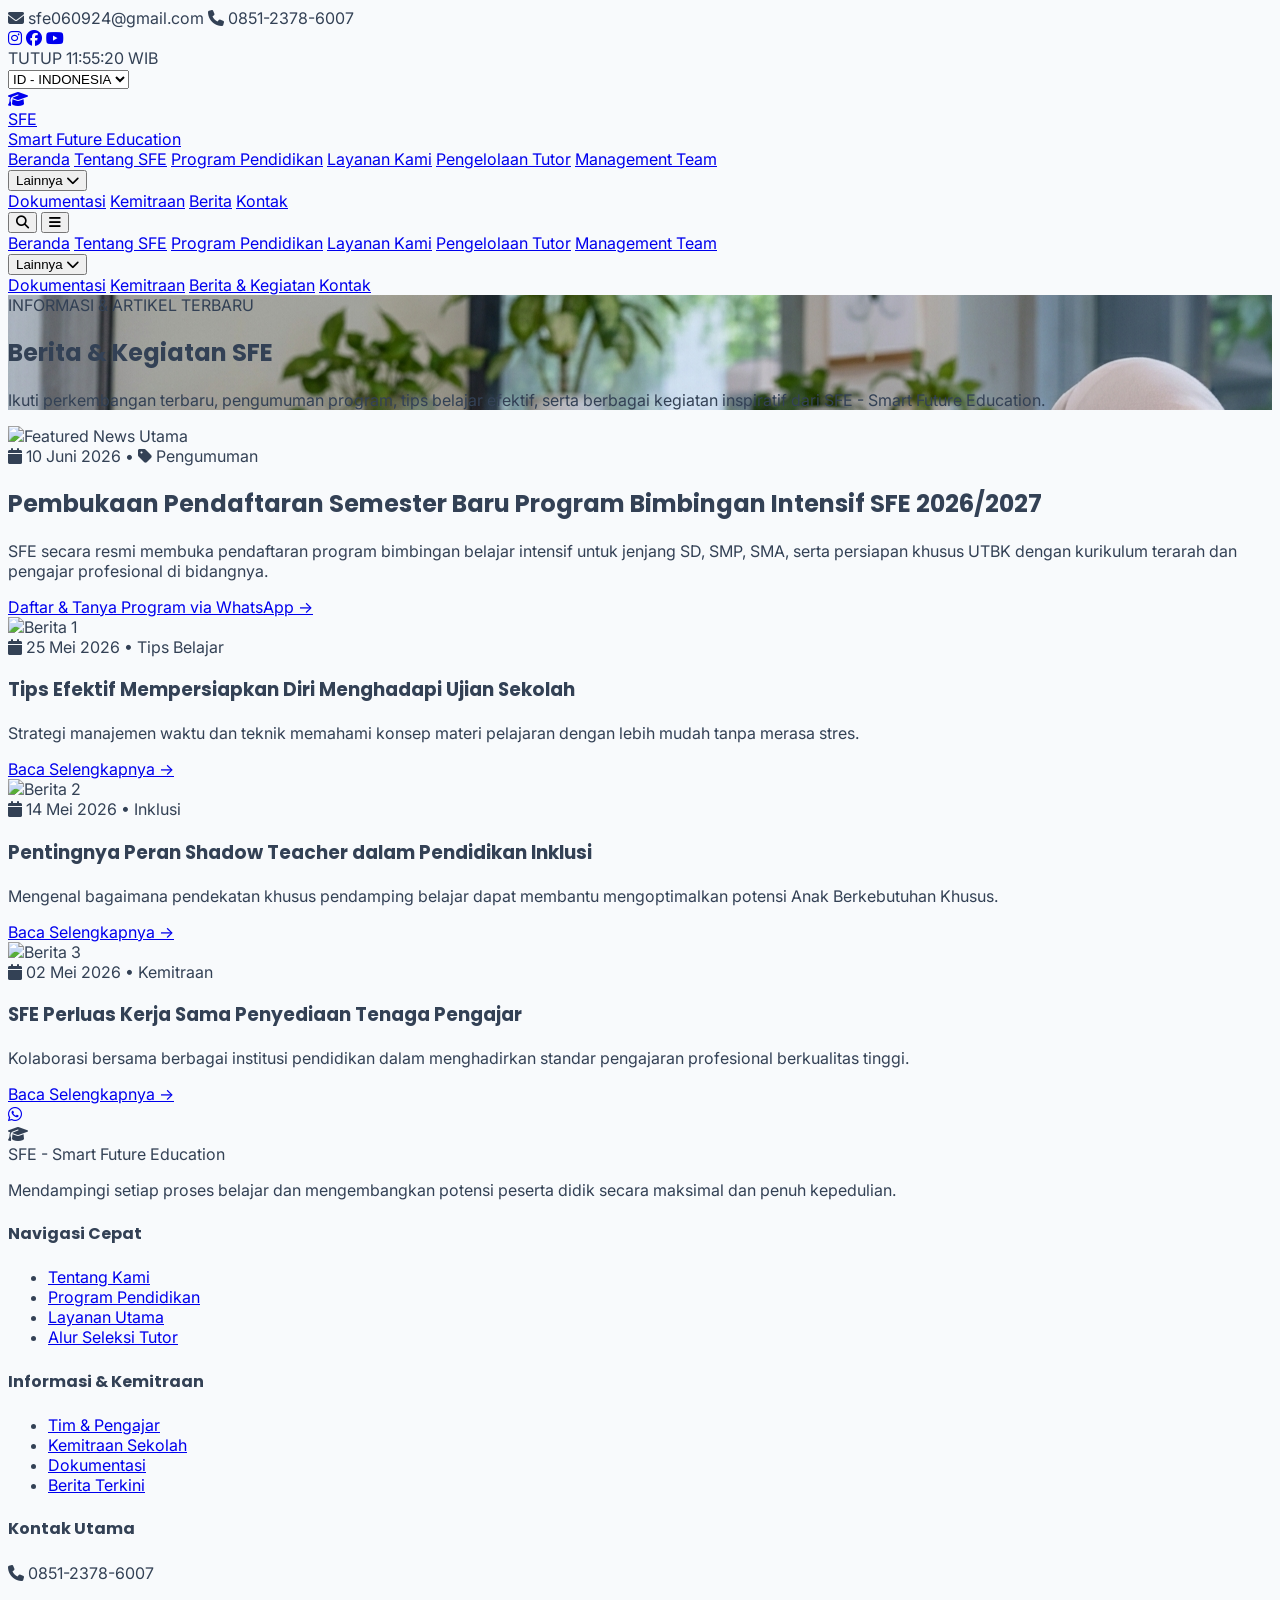
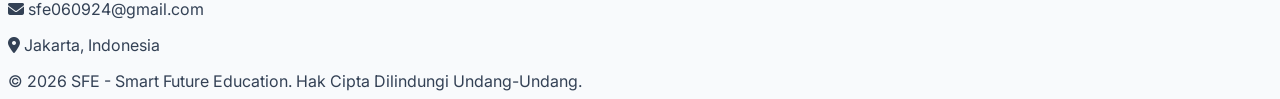
==== berita.html @ 5d298fc8 "Add files via upload" ====
<!DOCTYPE html>
<html lang="id">
<head>
    <meta charset="UTF-8">
    <meta name="viewport" content="width=device-width, initial-scale=1.0">
    <title>Berita & Kegiatan - SFE - Smart Future Education</title>
    <script src="https://cdn.tailwindcss.com"></script>
    <link rel="stylesheet" href="css/custom.css">
    <link rel="stylesheet" href="https://cdnjs.cloudflare.com/ajax/libs/font-awesome/6.4.0/css/all.min.css">
</head>
<body class="bg-slate-50 flex flex-col min-h-screen">
    
<!-- TOPBAR -->
    <div class="bg-slate-950 text-gray-300 text-xs py-2.5 px-4 border-b border-slate-800">
        <div class="max-w-7xl mx-auto flex flex-col md:flex-row justify-between items-center gap-2">
            <!-- Kontak Kiri -->
            <div class="flex items-center space-x-6">
                <span class="flex items-center gap-2"><i class="fa-solid fa-envelope text-amber-400"></i> <span>sfe060924@gmail.com</span></span>
                <span class="flex items-center gap-2"><i class="fa-solid fa-phone text-amber-400"></i> <span>0851-2378-6007</span></span>
            </div>
            
            <!-- Sosial Media, Jam WIB & Language Select Kanan -->
            <div class="flex flex-wrap items-center justify-center gap-3 sm:gap-4">
                <div class="flex items-center space-x-3 text-sm">
                    <a href="#" class="hover:text-amber-400 transition"><i class="fa-brands fa-instagram"></i></a>
                    
                    <a href="#" class="hover:text-amber-400 transition"><i class="fa-brands fa-facebook"></i></a>
                    <a href="#" class="hover:text-amber-400 transition"><i class="fa-brands fa-youtube"></i></a>
                </div>
                <div class="hidden sm:block h-4 w-px bg-slate-700"></div>

                <!-- INDIKATOR JAM REALTIME WIB & STATUS (BUKA/TUTUP) -->
                <div id="wib-status-container" class="flex items-center gap-2 bg-slate-900 border border-slate-700 px-2.5 py-1 rounded text-[11px] sm:text-xs font-semibold">
                    <span id="wib-status-dot" class="w-2 h-2 rounded-full bg-slate-500"></span>
                    <span id="wib-status-text" class="text-slate-300">Loading...</span>
                    <span id="wib-clock" class="text-white font-mono border-l border-slate-700 pl-2">00:00:00 WIB</span>
                </div>

                <div class="h-4 w-px bg-slate-700"></div>
                
                <div class="relative flex items-center">
                    <select id="lang-select" class="bg-slate-900 text-amber-400 text-xs font-semibold rounded px-2.5 py-1 border border-slate-700 focus:outline-none focus:ring-1 focus:ring-amber-400 cursor-pointer">
                        <option value="id">ID - INDONESIA</option>
                        <option value="en">EN - ENGLISH</option>
                    </select>
                </div>
                <div id="google_translate_element"></div>
            </div>
        </div>
    </div>

    <!-- MAIN NAVBAR -->
    <header class="bg-slate-900 sticky top-0 z-50 shadow-xl border-b border-slate-800">
        <div class="max-w-7xl mx-auto px-4 sm:px-6 lg:px-8">
            <div class="flex items-center justify-between h-20">
                <!-- Logo -->
                <a href="index.html" class="flex items-center gap-3.5 group">
                    <div class="w-10 h-10 rounded-xl bg-gradient-to-tr from-amber-500 to-amber-300 flex items-center justify-center shadow-lg group-hover:scale-105 transition">
                        <i class="fa-solid fa-graduation-cap text-slate-950 text-xl"></i>
                    </div>
                    <span class="text-white font-serif font-extrabold text-2xl sm:text-3xl tracking-wider leading-none">SFE</span>
                    <div class="h-8 w-[1.5px] bg-slate-500"></div>
                    <div class="flex flex-col text-white font-semibold text-xs sm:text-sm tracking-wide leading-tight">
                        <span>Smart Future</span>
                        <span>Education</span>
                    </div>
                </a>

                <!-- Desktop Nav Links -->
                <nav class="hidden xl:flex items-center gap-4 text-sm font-semibold text-slate-300 ml-12">
                    <a href="index.html" class="hover:text-amber-400 transition">Beranda</a>
                    <a href="tentang.html" class="hover:text-amber-400 transition">Tentang SFE</a>
                    <a href="program.html" class="hover:text-amber-400 transition">Program Pendidikan</a>
                    <a href="layanan.html" class="hover:text-amber-400 transition">Layanan Kami</a>
                    <a href="pengelolaan-tutor.html" class="hover:text-amber-400 transition">Pengelolaan Tutor</a>
                    <a href="tim-manajemen.html" class="hover:text-amber-400 transition">Management Team</a>
                    
                    <!-- DROPDOWN LAINNYA -->
                    <div class="relative group py-2">
                        <button class="flex items-center gap-1.5 text-amber-400 transition cursor-pointer">
                            Lainnya <i class="fa-solid fa-chevron-down text-[10px]"></i>
                        </button>
                        <!-- Dropdown Menu Content -->
                        <div class="absolute left-0 top-full w-44 bg-slate-900 border border-slate-800 rounded-xl shadow-2xl py-2 hidden group-hover:block transition-all z-50">
                            <a href="dokumentasi.html" class="block px-4 py-2 text-xs text-slate-300 hover:bg-amber-400 hover:text-slate-950 transition">Dokumentasi</a>
                            <a href="kemitraan.html" class="block px-4 py-2 text-xs text-slate-300 hover:bg-amber-400 hover:text-slate-950 transition">Kemitraan</a>
                            <a href="berita.html" class="block px-4 py-2 text-xs text-amber-400 font-bold bg-slate-800 transition">Berita</a>
                            <a href="kontak.html" class="block px-4 py-2 text-xs text-slate-300 hover:bg-amber-400 hover:text-slate-950 transition">Kontak</a>
                        </div>
                    </div>

                    
                </nav>

                <!-- Mobile Menu Button -->
                <div class="lg:hidden flex items-center gap-3">
                    <button class="search-trigger text-gray-300 hover:text-amber-400 p-2">
                        <i class="fa-solid fa-magnifying-glass text-lg"></i>
                    </button>
                    <button id="mobile-menu-btn" class="text-gray-300 hover:text-amber-400 focus:outline-none">
                        <i class="fa-solid fa-bars text-2xl"></i>
                    </button>
                </div>
            </div>
        </div>

        <!-- Mobile Menu Dropdown (DENGAN DROPDOWN "LAINNYA" YANG RAPI) -->
        <div id="mobile-menu" class="hidden lg:hidden bg-slate-900 border-b border-slate-800 px-4 pt-3 pb-6 space-y-2.5">
            <a href="index.html" class="block text-gray-200 hover:text-amber-400 py-1">Beranda</a>
            <a href="tentang.html" class="block text-gray-200 hover:text-amber-400 py-1">Tentang SFE</a>
            <a href="program.html" class="block text-gray-200 hover:text-amber-400 py-1">Program Pendidikan</a>
            <a href="layanan.html" class="block text-gray-200 hover:text-amber-400 py-1">Layanan Kami</a>
            <a href="pengelolaan-tutor.html" class="block text-gray-200 hover:text-amber-400 py-1">Pengelolaan Tutor</a>
            <a href="tim-manajemen.html" class="block text-gray-200 hover:text-amber-400 py-1">Management Team</a>
            
            <div class="pt-1">
                <button onclick="document.getElementById('mobile-dropdown-lainnya').classList.toggle('hidden')" class="flex items-center justify-between w-full text-amber-400 font-bold py-1 focus:outline-none">
                    <span>Lainnya</span>
                    <i class="fa-solid fa-chevron-down text-xs"></i>
                </button>
                <div id="mobile-dropdown-lainnya" class="hidden pl-4 pt-2 space-y-2 border-l border-slate-700 ml-2 mt-1">
                    <a href="dokumentasi.html" class="block text-gray-300 hover:text-amber-400 py-1 text-xs">Dokumentasi</a>
                    <a href="kemitraan.html" class="block text-gray-300 hover:text-amber-400 py-1 text-xs">Kemitraan</a>
                    <a href="berita.html" class="block text-amber-400 font-bold py-1 text-xs">Berita & Kegiatan</a>
                    <a href="kontak.html" class="block text-gray-300 hover:text-amber-400 py-1 text-xs">Kontak</a>
                </div>
            </div>
        </div>
    </header>

    <!-- HERO SECTION (BACKGROUND POSISI KANAN KHUSUS MOBILE, GRADASI HALUS) -->
    <section class="relative bg-cover bg-right sm:bg-center py-12 sm:py-16 lg:py-24 overflow-hidden bg-slate-900" style="background-image: url('images/background.jpg');">
        <div class="absolute inset-0 bg-gradient-to-r from-slate-950/95 via-slate-950/70 to-transparent sm:from-[#0A192F] sm:via-[#0A192F]/85 sm:to-transparent lg:w-4/5"></div>
        <div class="max-w-7xl mx-auto px-4 sm:px-8 relative z-10">
            <div class="max-w-2xl space-y-4 sm:space-y-5">
                <span class="inline-block text-amber-400 text-xs font-bold uppercase tracking-widest bg-amber-400/10 border border-amber-400/20 px-3 py-1 sm:px-3.5 sm:py-1.5 rounded-full">
                    INFORMASI & ARTIKEL TERBARU
                </span>
                <h1 class="text-2xl sm:text-5xl lg:text-6xl font-extrabold tracking-tight text-white leading-tight">
                    Berita & Kegiatan SFE
                </h1>
                <p class="text-slate-200 sm:text-slate-300 text-xs sm:text-sm leading-relaxed">
                    Ikuti perkembangan terbaru, pengumuman program, tips belajar efektif, serta berbagai kegiatan inspiratif dari SFE - Smart Future Education.
                </p>
            </div>
        </div>
    </section>

    <!-- MAIN BERITA SECTION -->
    <section class="py-12 sm:py-16 max-w-7xl mx-auto px-4 sm:px-6 lg:px-8">
        <!-- Artikel Utama (Featured) -->
        <div class="bg-white rounded-3xl overflow-hidden shadow-xl border border-slate-200 mb-12 grid grid-cols-1 lg:grid-cols-2">
            <div class="relative h-56 sm:h-72 lg:h-auto">
                <img src="https://images.unsplash.com/photo-1523240795612-9a054b0db644?auto=format&fit=crop&q=80&w=800" alt="Featured News" class="w-full h-full object-cover">
                <span class="absolute top-4 left-4 bg-amber-400 text-slate-950 text-xs font-extrabold px-3 py-1 rounded-full uppercase tracking-wider">
                    Utama
                </span>
            </div>
            <div class="p-6 sm:p-8 lg:p-12 flex flex-col justify-between space-y-4">
                <div>
                    <div class="flex items-center gap-3 text-xs text-slate-500 mb-2">
                        <span><i class="fa-solid fa-calendar text-amber-600 mr-1"></i> 10 Juni 2026</span>
                        <span>•</span>
                        <span><i class="fa-solid fa-tag text-amber-600 mr-1"></i> Pengumuman</span>
                    </div>
                    <h2 class="text-xl sm:text-3xl font-extrabold text-slate-900 leading-snug">
                        Pembukaan Pendaftaran Semester Baru Program Bimbingan Intensif SFE 2026/2027
                    </h2>
                    <p class="text-slate-600 text-xs sm:text-sm mt-3 leading-relaxed">
                        SFE secara resmi membuka pendaftaran program bimbingan belajar intensif untuk jenjang SD, SMP, SMA, serta persiapan khusus UTBK dengan kurikulum terarah dan pengajar profesional di bidangnya.
                    </p>
                </div>
                <a href="kontak.html" class="inline-flex items-center gap-2 text-xs font-bold text-amber-600 hover:text-amber-700 transition pt-2">
                    Daftar & Tanya Program via WhatsApp →
                </a>
            </div>
        </div>

        <!-- Grid Berita Lainnya -->
        <div class="grid grid-cols-1 md:grid-cols-3 gap-8">
            
            <!-- Berita 1 -->
            <div class="bg-white rounded-2xl overflow-hidden shadow-lg border border-slate-200 flex flex-col justify-between">
                <div>
                    <img src="https://images.unsplash.com/photo-1434030216411-0b793f4b4173?auto=format&fit=crop&q=80&w=600" alt="Berita 1" class="w-full h-48 object-cover">
                    <div class="p-6 space-y-2">
                        <div class="flex items-center gap-3 text-[11px] text-slate-500">
                            <span><i class="fa-solid fa-calendar text-amber-600 mr-1"></i> 25 Mei 2026</span>
                            <span>• Tips Belajar</span>
                        </div>
                        <h3 class="font-bold text-base text-slate-900">Tips Efektif Mempersiapkan Diri Menghadapi Ujian Sekolah</h3>
                        <p class="text-slate-600 text-xs leading-relaxed">
                            Strategi manajemen waktu dan teknik memahami konsep materi pelajaran dengan lebih mudah tanpa merasa stres.
                        </p>
                    </div>
                </div>
                <div class="p-6 pt-0">
                    <a href="kontak.html" class="text-xs font-bold text-amber-600 hover:underline">Baca Selengkapnya →</a>
                </div>
            </div>

            <!-- Berita 2 -->
            <div class="bg-white rounded-2xl overflow-hidden shadow-lg border border-slate-200 flex flex-col justify-between">
                <div>
                    <img src="https://images.unsplash.com/photo-1577896851231-70ef18881754?auto=format&fit=crop&q=80&w=600" alt="Berita 2" class="w-full h-48 object-cover">
                    <div class="p-6 space-y-2">
                        <div class="flex items-center gap-3 text-[11px] text-slate-500">
                            <span><i class="fa-solid fa-calendar text-amber-600 mr-1"></i> 14 Mei 2026</span>
                            <span>• Inklusi</span>
                        </div>
                        <h3 class="font-bold text-base text-slate-900">Pentingnya Peran Shadow Teacher dalam Pendidikan Inklusi</h3>
                        <p class="text-slate-600 text-xs leading-relaxed">
                            Mengenal bagaimana pendekatan khusus pendamping belajar dapat membantu mengoptimalkan potensi Anak Berkebutuhan Khusus.
                        </p>
                    </div>
                </div>
                <div class="p-6 pt-0">
                    <a href="kontak.html" class="text-xs font-bold text-amber-600 hover:underline">Baca Selengkapnya →</a>
                </div>
            </div>

            <!-- Berita 3 -->
            <div class="bg-white rounded-2xl overflow-hidden shadow-lg border border-slate-200 flex flex-col justify-between">
                <div>
                    <img src="https://images.unsplash.com/photo-1517486808906-6ca8b3f04846?auto=format&fit=crop&q=80&w=600" alt="Berita 3" class="w-full h-48 object-cover">
                    <div class="p-6 space-y-2">
                        <div class="flex items-center gap-3 text-[11px] text-slate-500">
                            <span><i class="fa-solid fa-calendar text-amber-600 mr-1"></i> 02 Mei 2026</span>
                            <span>• Kemitraan</span>
                        </div>
                        <h3 class="font-bold text-base text-slate-900">SFE Perluas Kerja Sama Penyediaan Tenaga Pengajar</h3>
                        <p class="text-slate-600 text-xs leading-relaxed">
                            Kolaborasi bersama berbagai institusi pendidikan dalam menghadirkan standar pengajaran profesional berkualitas tinggi.
                        </p>
                    </div>
                </div>
                <div class="p-6 pt-0">
                    <a href="kontak.html" class="text-xs font-bold text-amber-600 hover:underline">Baca Selengkapnya →</a>
                </div>
            </div>

        </div>
    </section>

    <!-- FLOATING WHATSAPP BUTTON (CALON SISWA) -->
    <a href="https://wa.me/6285123786007?text=Halo%20Admin%20SFE%20-%20Smart%20Future%20Education,%20saya%20ingin%20menanyakan%20informasi%20mengenai%20pendaftaran%20program%20bimbingan%20belajar%20(privat/kelas)%20serta%20ketersediaan%20tutor.%20Mohon%20bantuannya,%20terima%20kasih!" target="_blank" class="fixed bottom-6 right-6 z-50 bg-emerald-500 hover:bg-emerald-600 text-white w-14 h-14 rounded-full flex items-center justify-center shadow-2xl transition hover:scale-110">
        <i class="fa-brands fa-whatsapp text-2xl"></i>
    </a>

    <!-- FOOTER -->
    <footer class="bg-slate-950 text-gray-300 mt-auto border-t border-slate-800">
        <div class="max-w-7xl mx-auto px-4 sm:px-6 lg:px-8 py-12">
            <div class="grid grid-cols-1 md:grid-cols-4 gap-8 mb-8">
                <div>
                    <div class="flex items-center space-x-3 mb-4">
                        <div class="w-8 h-8 rounded-lg bg-amber-400 flex items-center justify-center">
                            <i class="fa-solid fa-graduation-cap text-slate-950 text-base"></i>
                        </div>
                        <span class="text-lg font-bold text-white">SFE - Smart Future Education</span>
                    </div>
                    <p class="text-xs text-slate-400 leading-relaxed">Mendampingi setiap proses belajar dan mengembangkan potensi peserta didik secara maksimal dan penuh kepedulian.</p>
                </div>
                <div>
                    <h4 class="text-amber-400 font-semibold text-sm mb-4">Navigasi Cepat</h4>
                    <ul class="space-y-2 text-xs">
                        <li><a href="tentang.html" class="hover:text-amber-400 transition">Tentang Kami</a></li>
                        <li><a href="program.html" class="hover:text-amber-400 transition">Program Pendidikan</a></li>
                        <li><a href="layanan.html" class="hover:text-amber-400 transition">Layanan Utama</a></li>
                        <li><a href="pengelolaan-tutor.html" class="hover:text-amber-400 transition">Alur Seleksi Tutor</a></li>
                    </ul>
                </div>
                <div>
                    <h4 class="text-amber-400 font-semibold text-sm mb-4">Informasi & Kemitraan</h4>
                    <ul class="space-y-2 text-xs">
                        <li><a href="tim-manajemen.html" class="hover:text-amber-400 transition">Tim & Pengajar</a></li>
                        <li><a href="kemitraan.html" class="hover:text-amber-400 transition">Kemitraan Sekolah</a></li>
                        <li><a href="dokumentasi.html" class="hover:text-amber-400 transition">Dokumentasi</a></li>
                        <li><a href="berita.html" class="hover:text-amber-400 transition">Berita Terkini</a></li>
                    </ul>
                </div>
                <div>
                    <h4 class="text-amber-400 font-semibold text-sm mb-4">Kontak Utama</h4>
                    <p class="text-xs text-slate-400 mb-2"><i class="fa-solid fa-phone text-amber-400 mr-2"></i> 0851-2378-6007</p>
                    <p class="text-xs text-slate-400 mb-2"><i class="fa-solid fa-envelope text-amber-400 mr-2"></i> sfe060924@gmail.com</p>
                    <p class="text-xs text-slate-400"><i class="fa-solid fa-location-dot text-amber-400 mr-2"></i> Jakarta, Indonesia</p>
                </div>
            </div>
            <div class="border-t border-slate-800 pt-6 text-center text-xs text-slate-500">
                © 2026 SFE - Smart Future Education. Hak Cipta Dilindungi Undang-Undang.
            </div>
        </div>
    </footer>

    <!-- Main JavaScript & Google Translate Sync -->
    <script src="js/main.js"></script>
    <script type="text/javascript">
        function googleTranslateElementInit() {
            new google.translate.TranslateElement({
                pageLanguage: 'id',
                includedLanguages: 'id,en',
                autoDisplay: false
            }, 'google_translate_element');
        }

        document.addEventListener('DOMContentLoaded', () => {
            const userLangSelect = document.getElementById('lang-select');
            if (userLangSelect) {
                const match = document.cookie.match(match = document.cookie.match('(^|;) ?googtrans=([^;]*)(;|$)'));
                if (match && match[2]) {
                    const currentLang = match[2].split('/')[2];
                    if (currentLang) userLangSelect.value = currentLang;
                }

                userLangSelect.addEventListener('change', function() {
                    const targetLang = this.value;
                    const selectGoogle = document.querySelector('.goog-te-combo');
                    if (selectGoogle) {
                        selectGoogle.value = targetLang;
                        selectGoogle.dispatchEvent(new Event('change'));
                    } else {
                        document.cookie = `googtrans=/id/${targetLang}`;
                        location.reload();
                    }
                });
            }
        });
    </script>
    <script type="text/javascript" src="https://translate.google.com/translate_a/element.js?cb=googleTranslateElementInit"></script>
</body>
</html>
---- css/custom.css ----
/* Custom Styles for SFE Bimbingan Belajar */
@import url('https://fonts.googleapis.com/css2?family=Inter:wght@300;400;500;600;700;800&family=Poppins:wght@400;500;600;700;800&display=swap');

:root {
    --color-navy: #0F172A;
    --color-navy-dark: #0A192F;
    --color-gold: #F59E0B;
    --color-gold-light: #FBBF24;
}

body {
    font-family: 'Inter', sans-serif;
    color: #334155;
    background-color: #F8FAFC;
    top: 0px !important;
}

h1, h2, h3, h4, h5, h6 {
    font-family: 'Poppins', sans-serif;
}

/* Custom Scrollbar */
::-webkit-scrollbar {
    width: 10px;
}
::-webkit-scrollbar-track {
    background: #0F172A;
}
::-webkit-scrollbar-thumb {
    background: #F59E0B;
    border-radius: 5px;
}
::-webkit-scrollbar-thumb:hover {
    background: #FBBF24;
}

/* Animations & Transitions */
.transition-all-300 {
    transition: all 0.3s ease-in-out;
}

/* Custom Wave & Background Colors */
.wave-bg-navy {
    background: linear-gradient(135deg, #0F172A 0%, #0A192F 100%);
}

.wave-bg-gold {
    background: linear-gradient(135deg, #F59E0B 0%, #D97706 100%);
}

/* Card Hover Effects */
.hover-card-lift {
    transition: transform 0.3s ease, box-shadow 0.3s ease;
}
.hover-card-lift:hover {
    transform: translateY(-6px);
    box-shadow: 0 20px 25px -5px rgba(15, 23, 42, 0.1), 0 10px 10px -5px rgba(15, 23, 42, 0.04);
}

/* Active Nav Link Styling */
.nav-link {
    position: relative;
    padding-bottom: 4px;
}
.nav-link.active::after {
    content: '';
    position: absolute;
    bottom: 0;
    left: 0;
    width: 100%;
    height: 3px;
    background-color: #F59E0B;
    border-radius: 2px;
}

/* ==========================================================================
   Hidden Google Translate Elements (Agar tidak ada banner & ikon jelek)
   ========================================================================== */
.goog-te-banner-frame.skiptranslate,
.goog-te-banner-frame,
#goog-gt-tt, 
.goog-te-balloon-frame,
.goog-te-gadget span {
    display: none !important;
}

.goog-text-highlight {
    background-color: transparent !important;
    box-shadow: none !important;
}

/* Sembunyikan elemen asli Google, kita pakai select kustom kita sendiri */
#google_translate_element {
    display: none !important;
}

body {
    position: static !important;
}
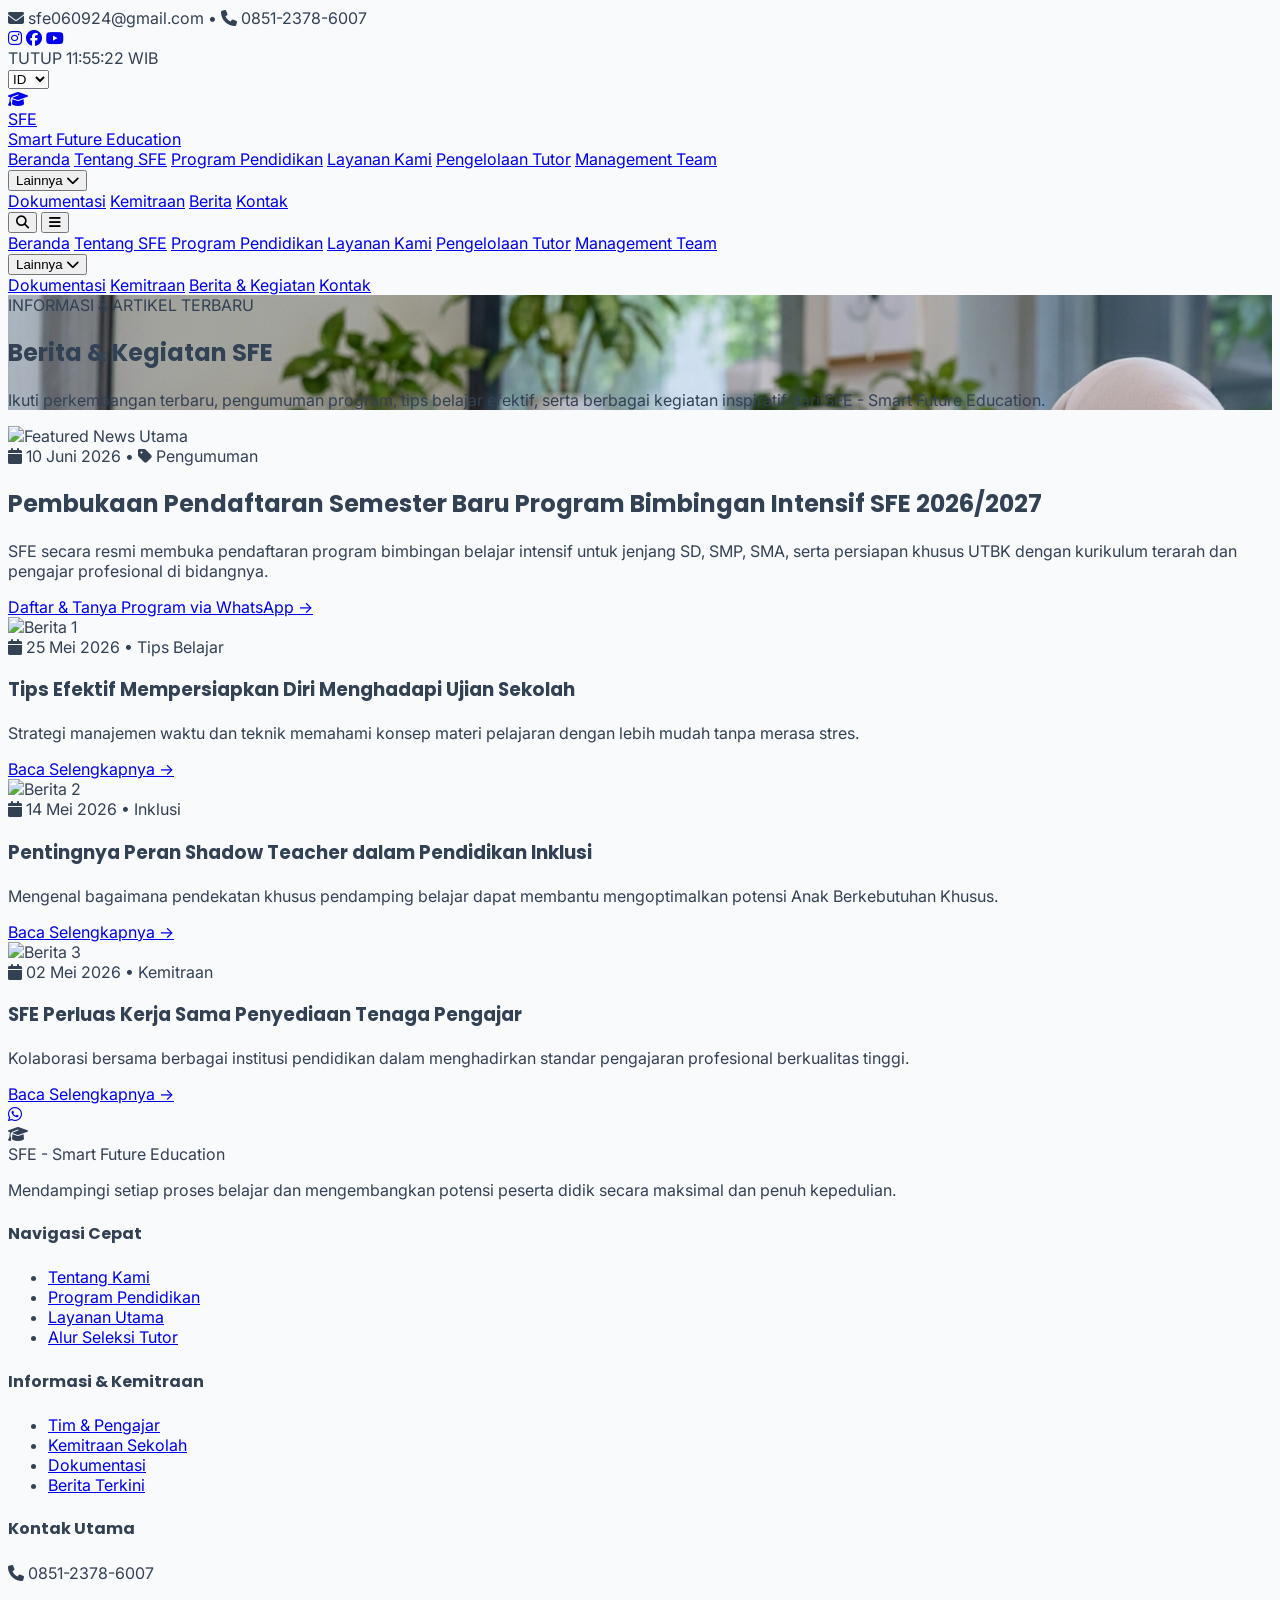
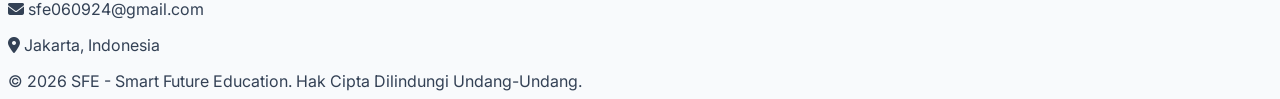
==== commit 6137c502: "Update berita.html" ====
--- a/berita.html
+++ b/berita.html
@@ -11,41 +11,47 @@
 <body class="bg-slate-50 flex flex-col min-h-screen">
     
 <!-- TOPBAR -->
-    <div class="bg-slate-950 text-gray-300 text-xs py-2.5 px-4 border-b border-slate-800">
+    <div class="bg-slate-950 text-gray-300 text-xs py-2 px-4 border-b border-slate-800">
         <div class="max-w-7xl mx-auto flex flex-col md:flex-row justify-between items-center gap-2">
-            <!-- Kontak Kiri -->
-            <div class="flex items-center space-x-6">
-                <span class="flex items-center gap-2"><i class="fa-solid fa-envelope text-amber-400"></i> <span>sfe060924@gmail.com</span></span>
-                <span class="flex items-center gap-2"><i class="fa-solid fa-phone text-amber-400"></i> <span>0851-2378-6007</span></span>
-            </div>
             
-            <!-- Sosial Media, Jam WIB & Language Select Kanan -->
-            <div class="flex flex-wrap items-center justify-center gap-3 sm:gap-4">
+            <!-- Baris HP / Kiri Desktop: Email & Telepon -->
+            <div class="flex flex-wrap items-center justify-center md:justify-start gap-x-4 gap-y-1 text-center">
+                <span class="flex items-center gap-1.5"><i class="fa-solid fa-envelope text-amber-400"></i> <span>sfe060924@gmail.com</span></span>
+                <span class="hidden sm:inline text-slate-600">•</span>
+                <span class="flex items-center gap-1.5"><i class="fa-solid fa-phone text-amber-400"></i> <span>0851-2378-6007</span></span>
+            </div>
+            
+            <!-- Baris Bawah HP / Kanan Desktop: Sosmed, Jam WIB, & Translate -->
+            <div class="flex flex-wrap items-center justify-center gap-3">
+                
+                <!-- Ikon Sosial Media (Lengkap & Tampil di Mobile/Desktop) -->
                 <div class="flex items-center space-x-3 text-sm">
                     <a href="#" class="hover:text-amber-400 transition"><i class="fa-brands fa-instagram"></i></a>
-                    
                     <a href="#" class="hover:text-amber-400 transition"><i class="fa-brands fa-facebook"></i></a>
                     <a href="#" class="hover:text-amber-400 transition"><i class="fa-brands fa-youtube"></i></a>
                 </div>
-                <div class="hidden sm:block h-4 w-px bg-slate-700"></div>
-
-                <!-- INDIKATOR JAM REALTIME WIB & STATUS (BUKA/TUTUP) -->
-                <div id="wib-status-container" class="flex items-center gap-2 bg-slate-900 border border-slate-700 px-2.5 py-1 rounded text-[11px] sm:text-xs font-semibold">
-                    <span id="wib-status-dot" class="w-2 h-2 rounded-full bg-slate-500"></span>
-                    <span id="wib-status-text" class="text-slate-300">Loading...</span>
-                    <span id="wib-clock" class="text-white font-mono border-l border-slate-700 pl-2">00:00:00 WIB</span>
+                
+                <div class="h-4 w-px bg-slate-700"></div>
+
+                <!-- INDIKATOR JAM REALTIME WIB & STATUS -->
+                <div id="wib-status-container" class="flex items-center gap-1.5 bg-slate-900 border border-slate-700 px-2 py-0.5 rounded text-[10px] sm:text-xs font-semibold shrink-0">
+                    <span id="wib-status-dot" class="w-1.5 h-1.5 rounded-full bg-slate-500"></span>
+                    <span id="wib-status-text" class="text-slate-300">...</span>
+                    <span id="wib-clock" class="text-white font-mono border-l border-slate-700 pl-1.5">00:00 WIB</span>
                 </div>
 
                 <div class="h-4 w-px bg-slate-700"></div>
                 
-                <div class="relative flex items-center">
-                    <select id="lang-select" class="bg-slate-900 text-amber-400 text-xs font-semibold rounded px-2.5 py-1 border border-slate-700 focus:outline-none focus:ring-1 focus:ring-amber-400 cursor-pointer">
-                        <option value="id">ID - INDONESIA</option>
-                        <option value="en">EN - ENGLISH</option>
+                <!-- Dropdown Translate -->
+                <div class="relative flex items-center shrink-0">
+                    <select id="lang-select" class="bg-slate-900 text-amber-400 text-xs font-semibold rounded px-2 py-0.5 border border-slate-700 focus:outline-none focus:ring-1 focus:ring-amber-400 cursor-pointer">
+                        <option value="id">ID</option>
+                        <option value="en">EN</option>
                     </select>
                 </div>
-                <div id="google_translate_element"></div>
-            </div>
+                <div id="google_translate_element" class="hidden"></div>
+            </div>
+
         </div>
     </div>
 
@@ -327,4 +333,4 @@
     </script>
     <script type="text/javascript" src="https://translate.google.com/translate_a/element.js?cb=googleTranslateElementInit"></script>
 </body>
-</html>+</html>
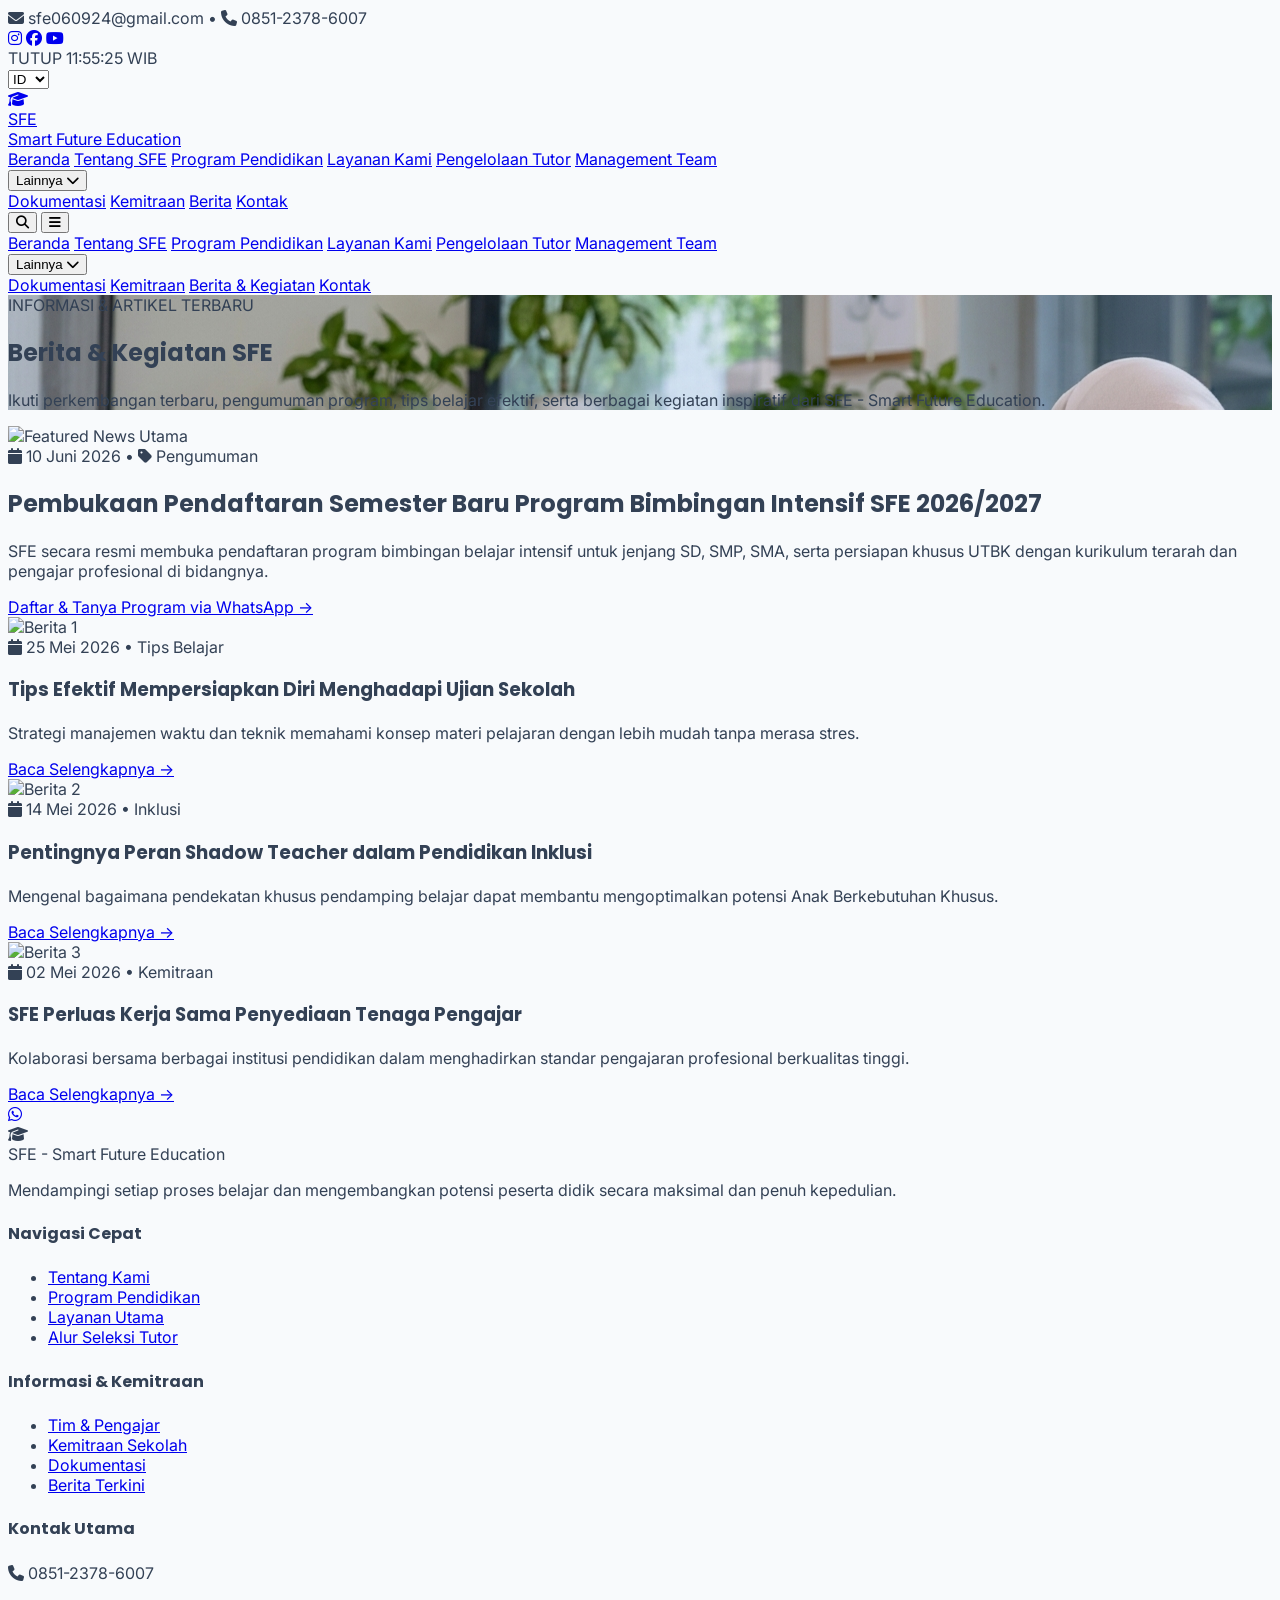
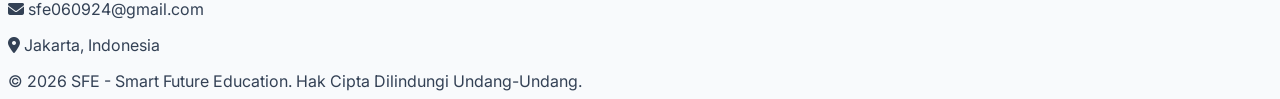
==== commit 9b2bb968: "Add files via upload" ====
--- a/berita.html
+++ b/berita.html
@@ -333,4 +333,4 @@
     </script>
     <script type="text/javascript" src="https://translate.google.com/translate_a/element.js?cb=googleTranslateElementInit"></script>
 </body>
-</html>
+</html>
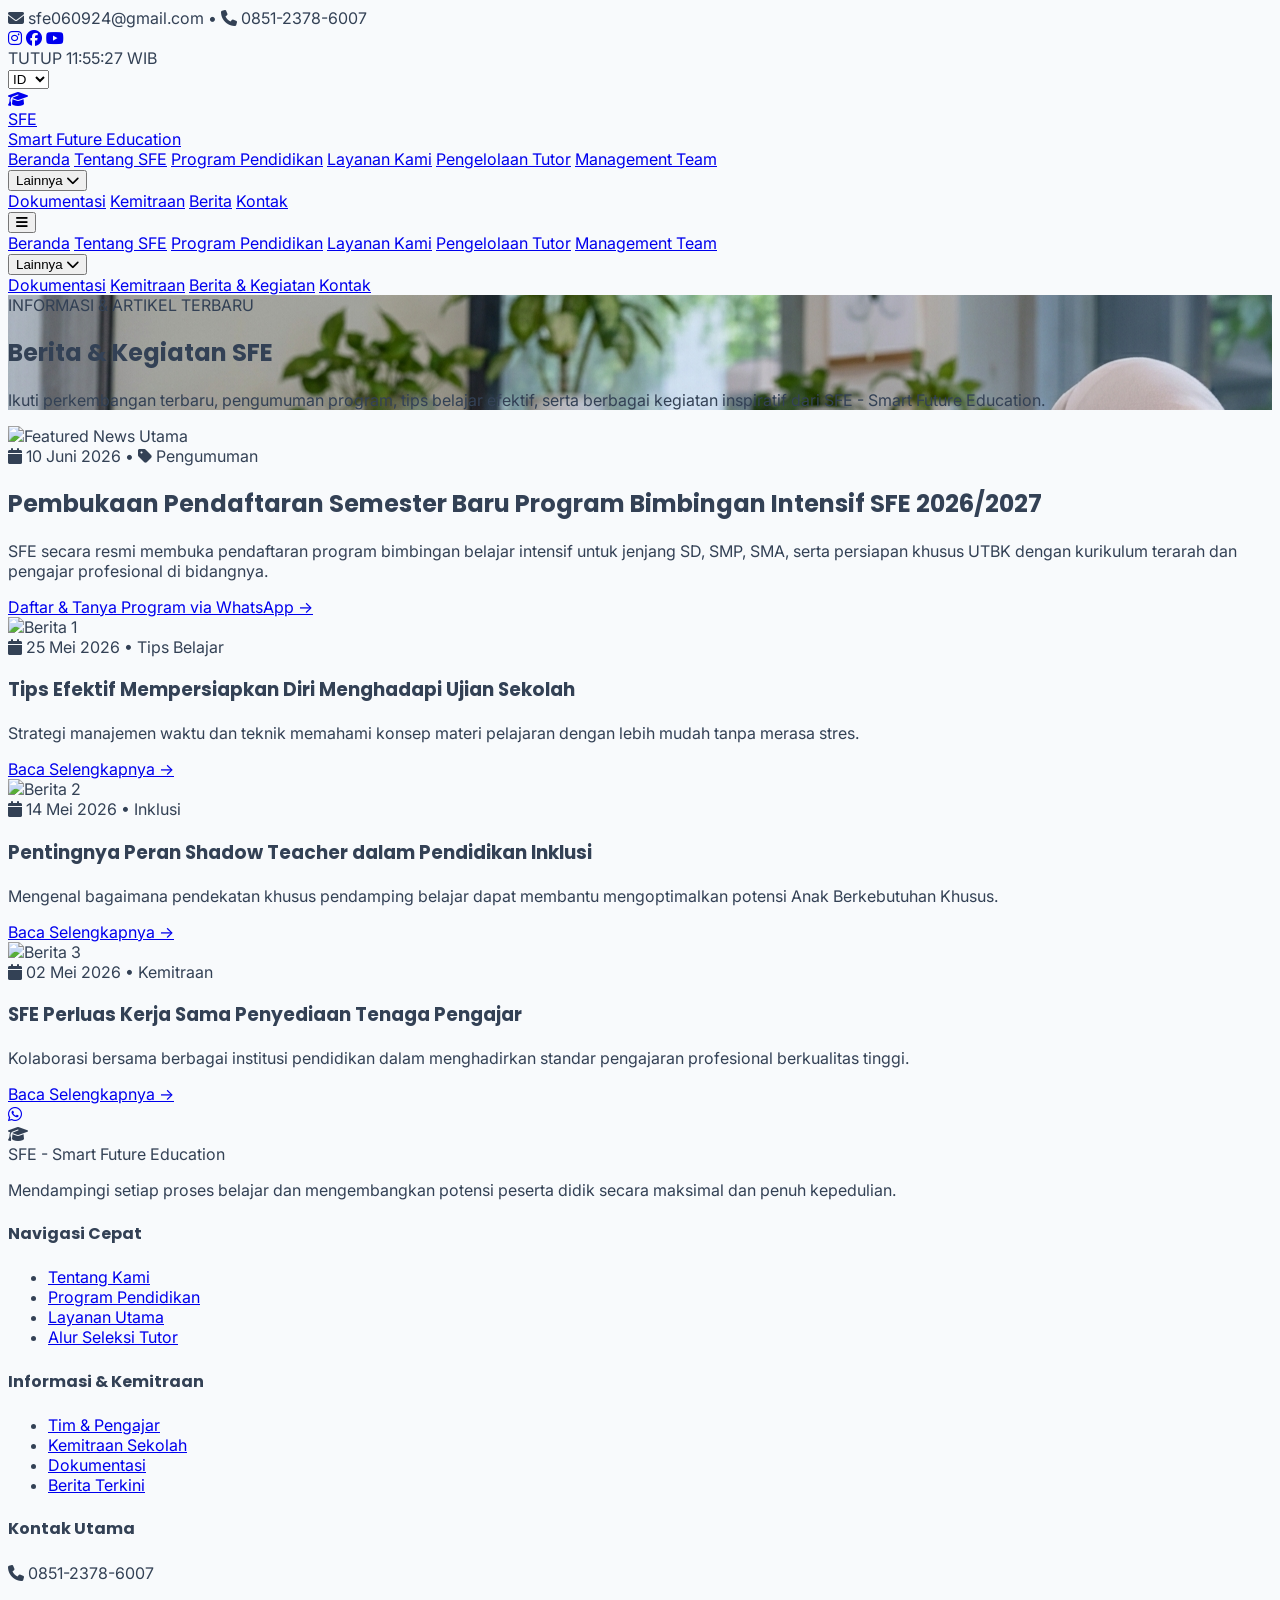
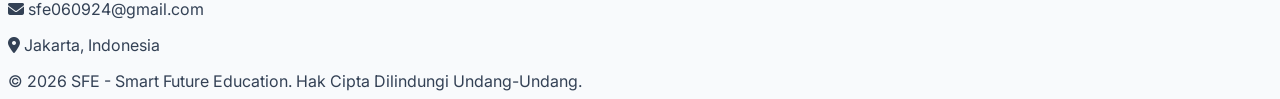
==== commit 27eec474: "Add files via upload" ====
--- a/berita.html
+++ b/berita.html
@@ -100,9 +100,7 @@
 
                 <!-- Mobile Menu Button -->
                 <div class="lg:hidden flex items-center gap-3">
-                    <button class="search-trigger text-gray-300 hover:text-amber-400 p-2">
-                        <i class="fa-solid fa-magnifying-glass text-lg"></i>
-                    </button>
+
                     <button id="mobile-menu-btn" class="text-gray-300 hover:text-amber-400 focus:outline-none">
                         <i class="fa-solid fa-bars text-2xl"></i>
                     </button>
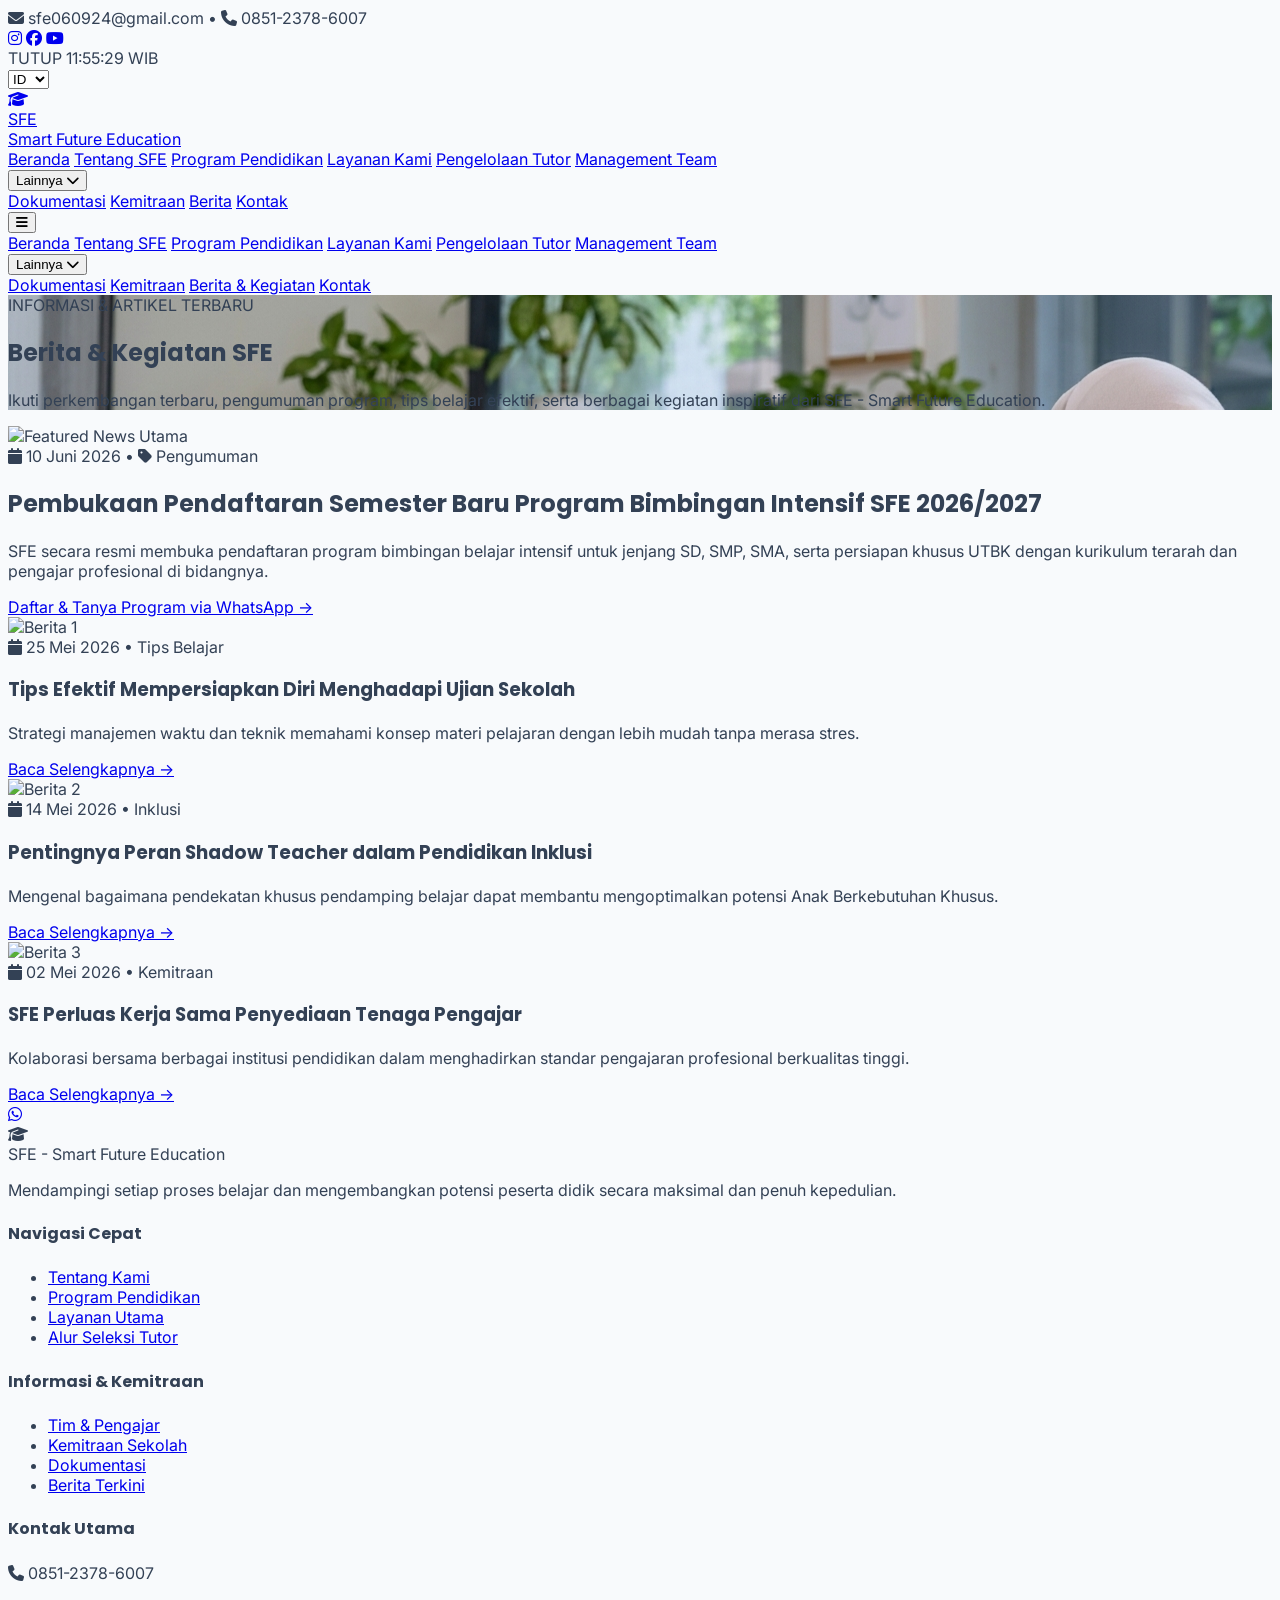
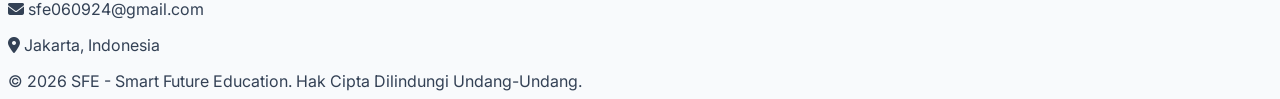
==== commit 8e4e0966: "Add files via upload" ====
--- a/berita.html
+++ b/berita.html
@@ -2,6 +2,15 @@
 <html lang="id">
 <head>
     <meta charset="UTF-8">
+    <!-- Google tag (gtag.js) -->
+<script async src="https://www.googletagmanager.com/gtag/js?id=G-EZ78NDD6V8"></script>
+<script>
+  window.dataLayer = window.dataLayer || [];
+  function gtag(){dataLayer.push(arguments);}
+  gtag('js', new Date());
+
+  gtag('config', 'G-EZ78NDD6V8');
+</script>
     <meta name="viewport" content="width=device-width, initial-scale=1.0">
     <title>Berita & Kegiatan - SFE - Smart Future Education</title>
     <script src="https://cdn.tailwindcss.com"></script>
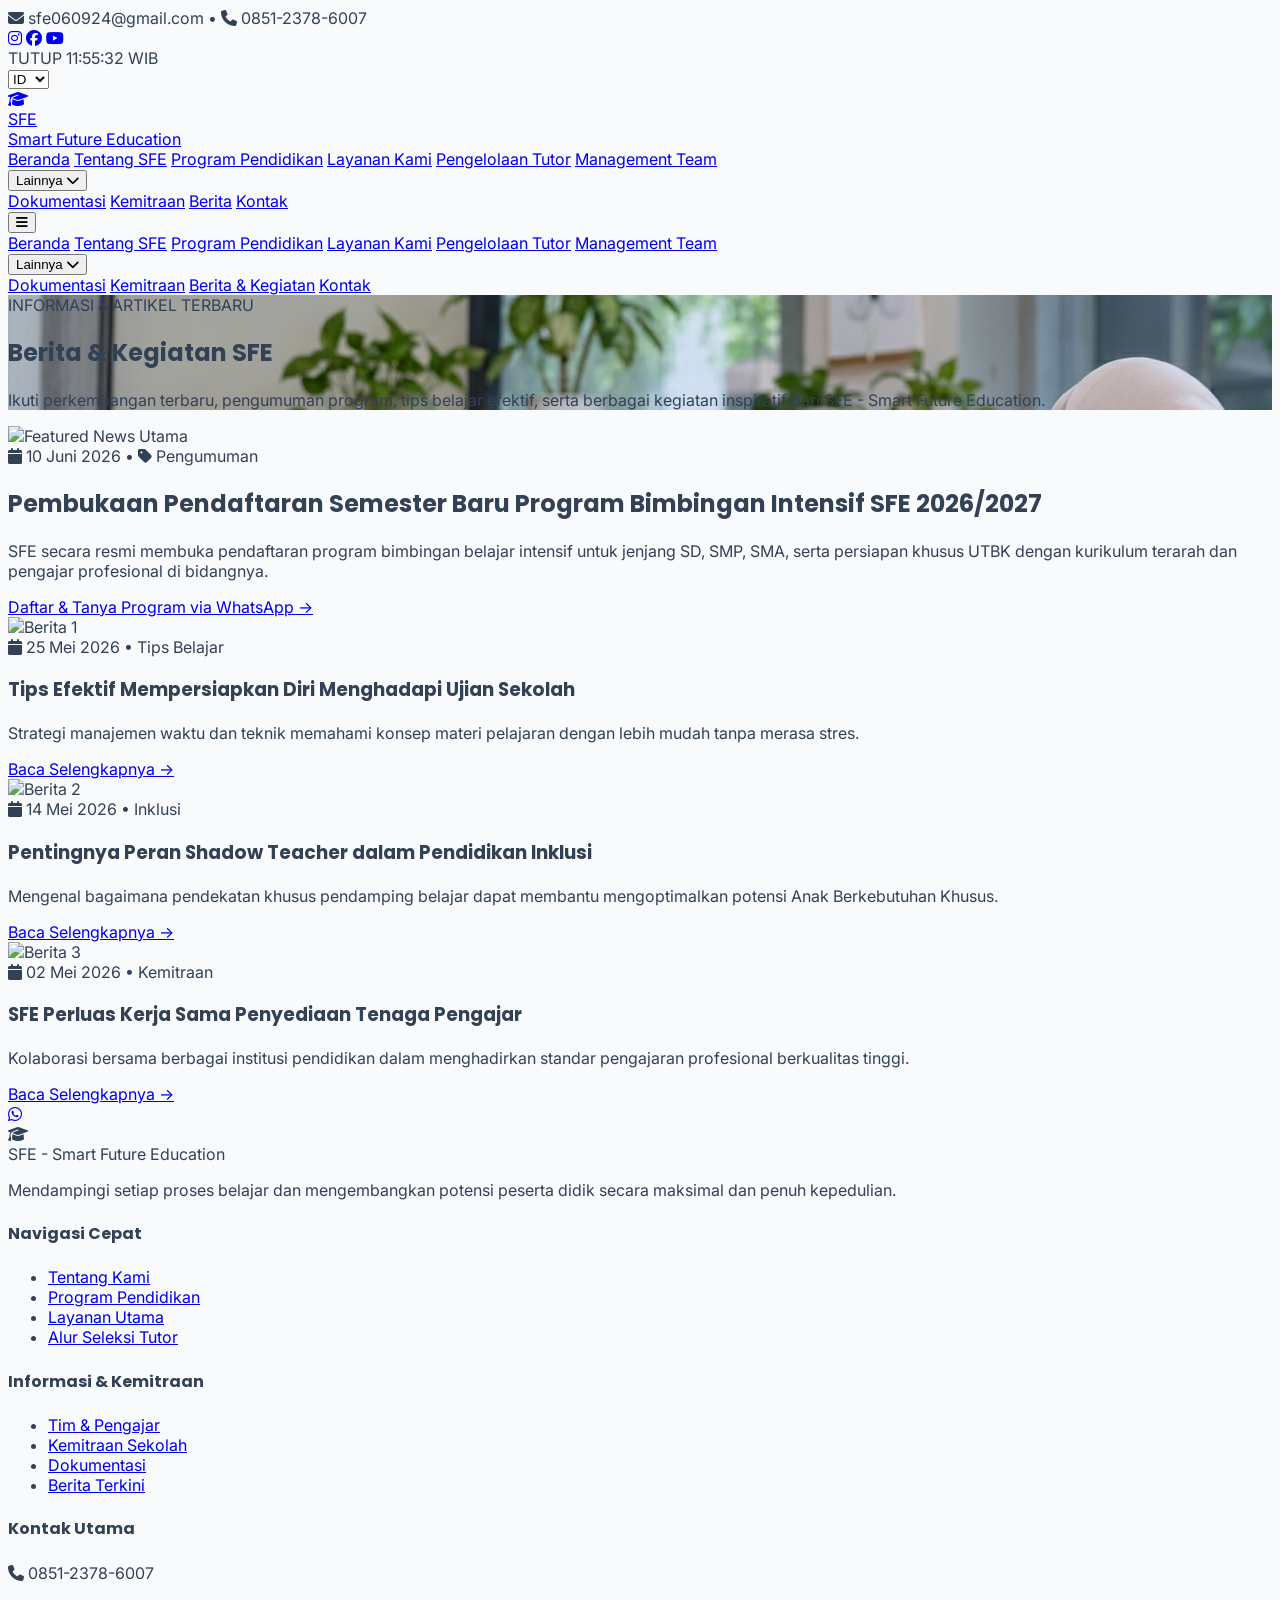
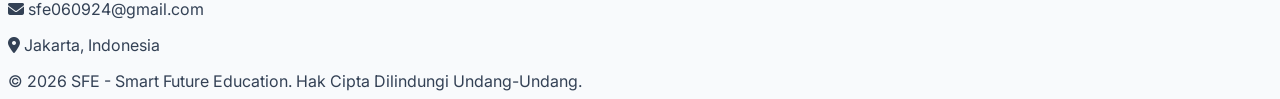
==== commit a2ce7fde: "Add files via upload" ====
--- a/berita.html
+++ b/berita.html
@@ -2,6 +2,10 @@
 <html lang="id">
 <head>
     <meta charset="UTF-8">
+    <script>
+  window.va = window.va || function () { (window.vaq = window.vaq || []).push(arguments); };
+</script>
+<script defer src="/_vercel/insights/script.js"></script>
     <!-- Google tag (gtag.js) -->
 <script async src="https://www.googletagmanager.com/gtag/js?id=G-EZ78NDD6V8"></script>
 <script>
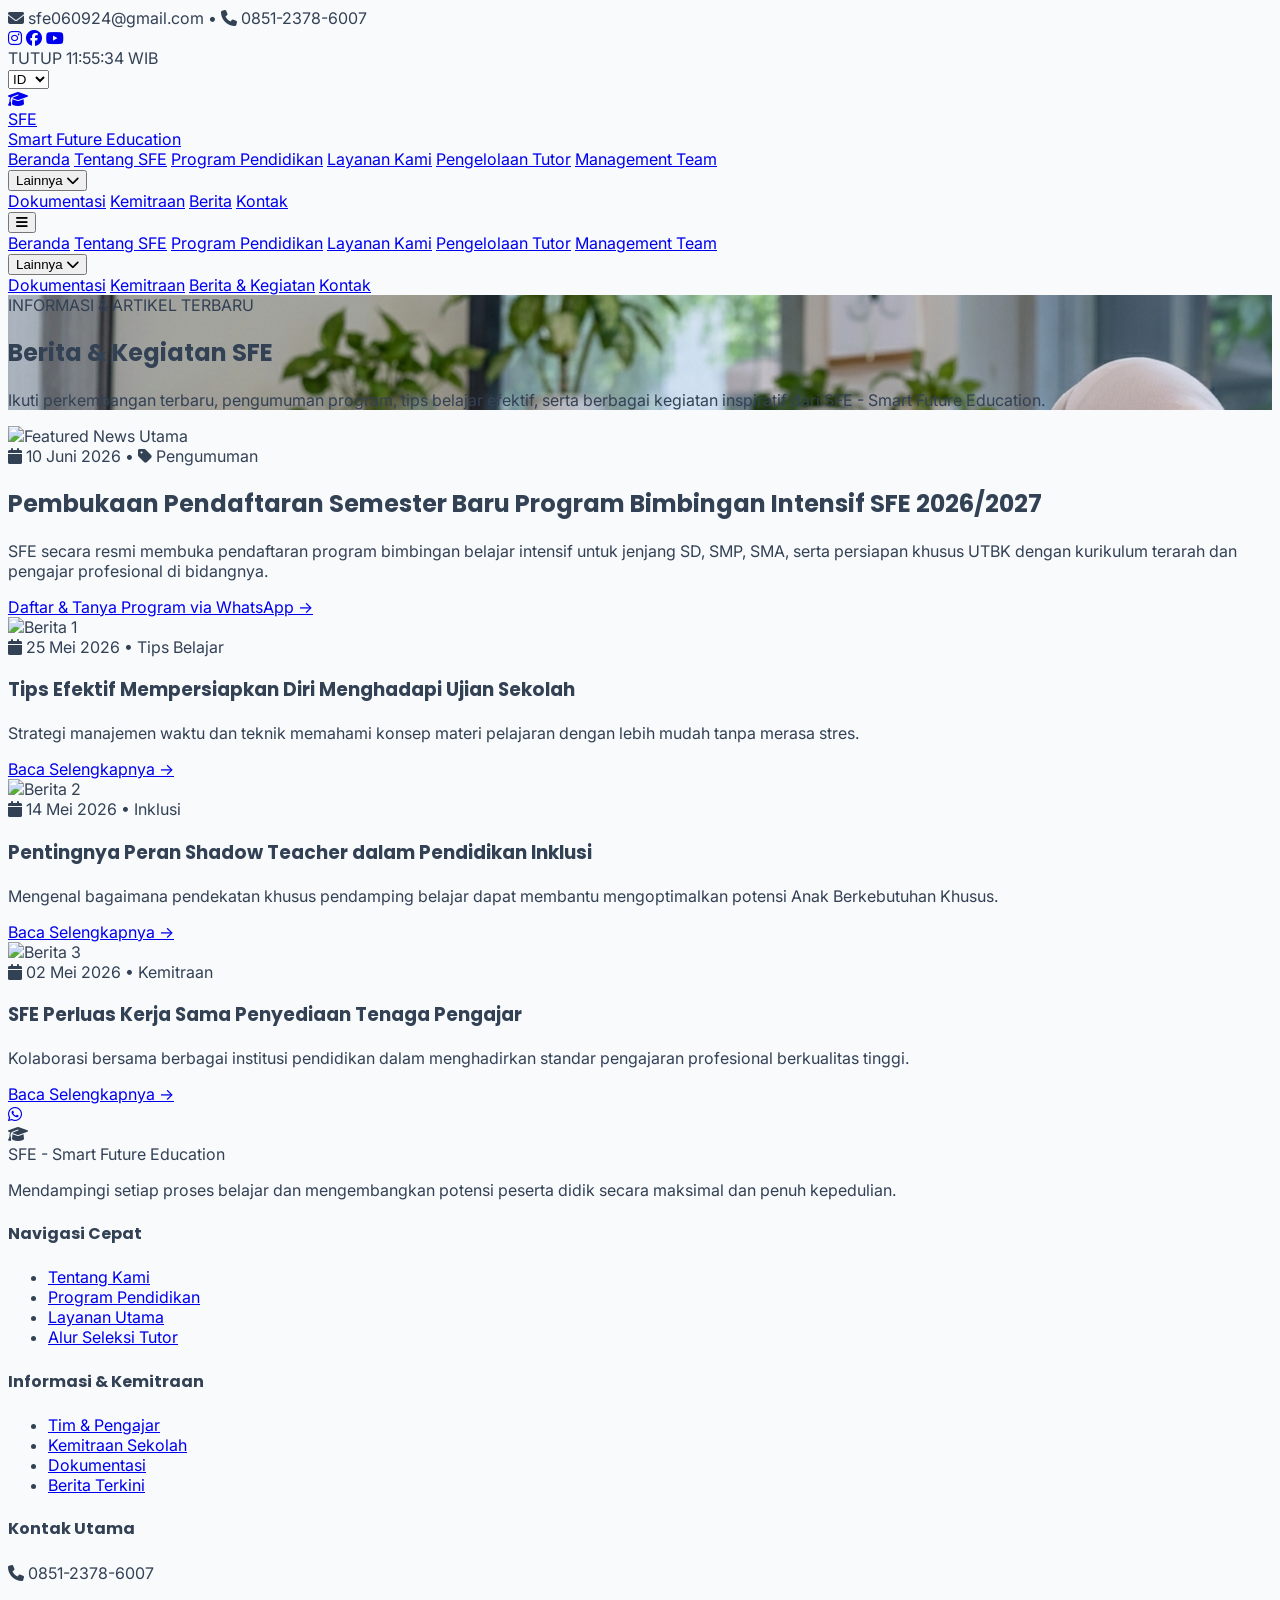
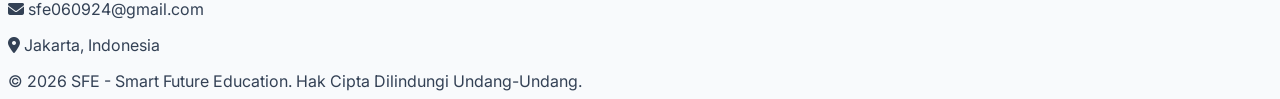
==== commit 564b82b5: "Install Vercel Web Analytics # Vercel Web Analytics Configuration Update  ## Summary Successfully up" ====
--- a/berita.html
+++ b/berita.html
@@ -5,7 +5,7 @@
     <script>
   window.va = window.va || function () { (window.vaq = window.vaq || []).push(arguments); };
 </script>
-<script defer src="/_vercel/insights/script.js"></script>
+<script defer src="https://cdn.vercel-insights.com/v1/script.js"></script>
     <!-- Google tag (gtag.js) -->
 <script async src="https://www.googletagmanager.com/gtag/js?id=G-EZ78NDD6V8"></script>
 <script>
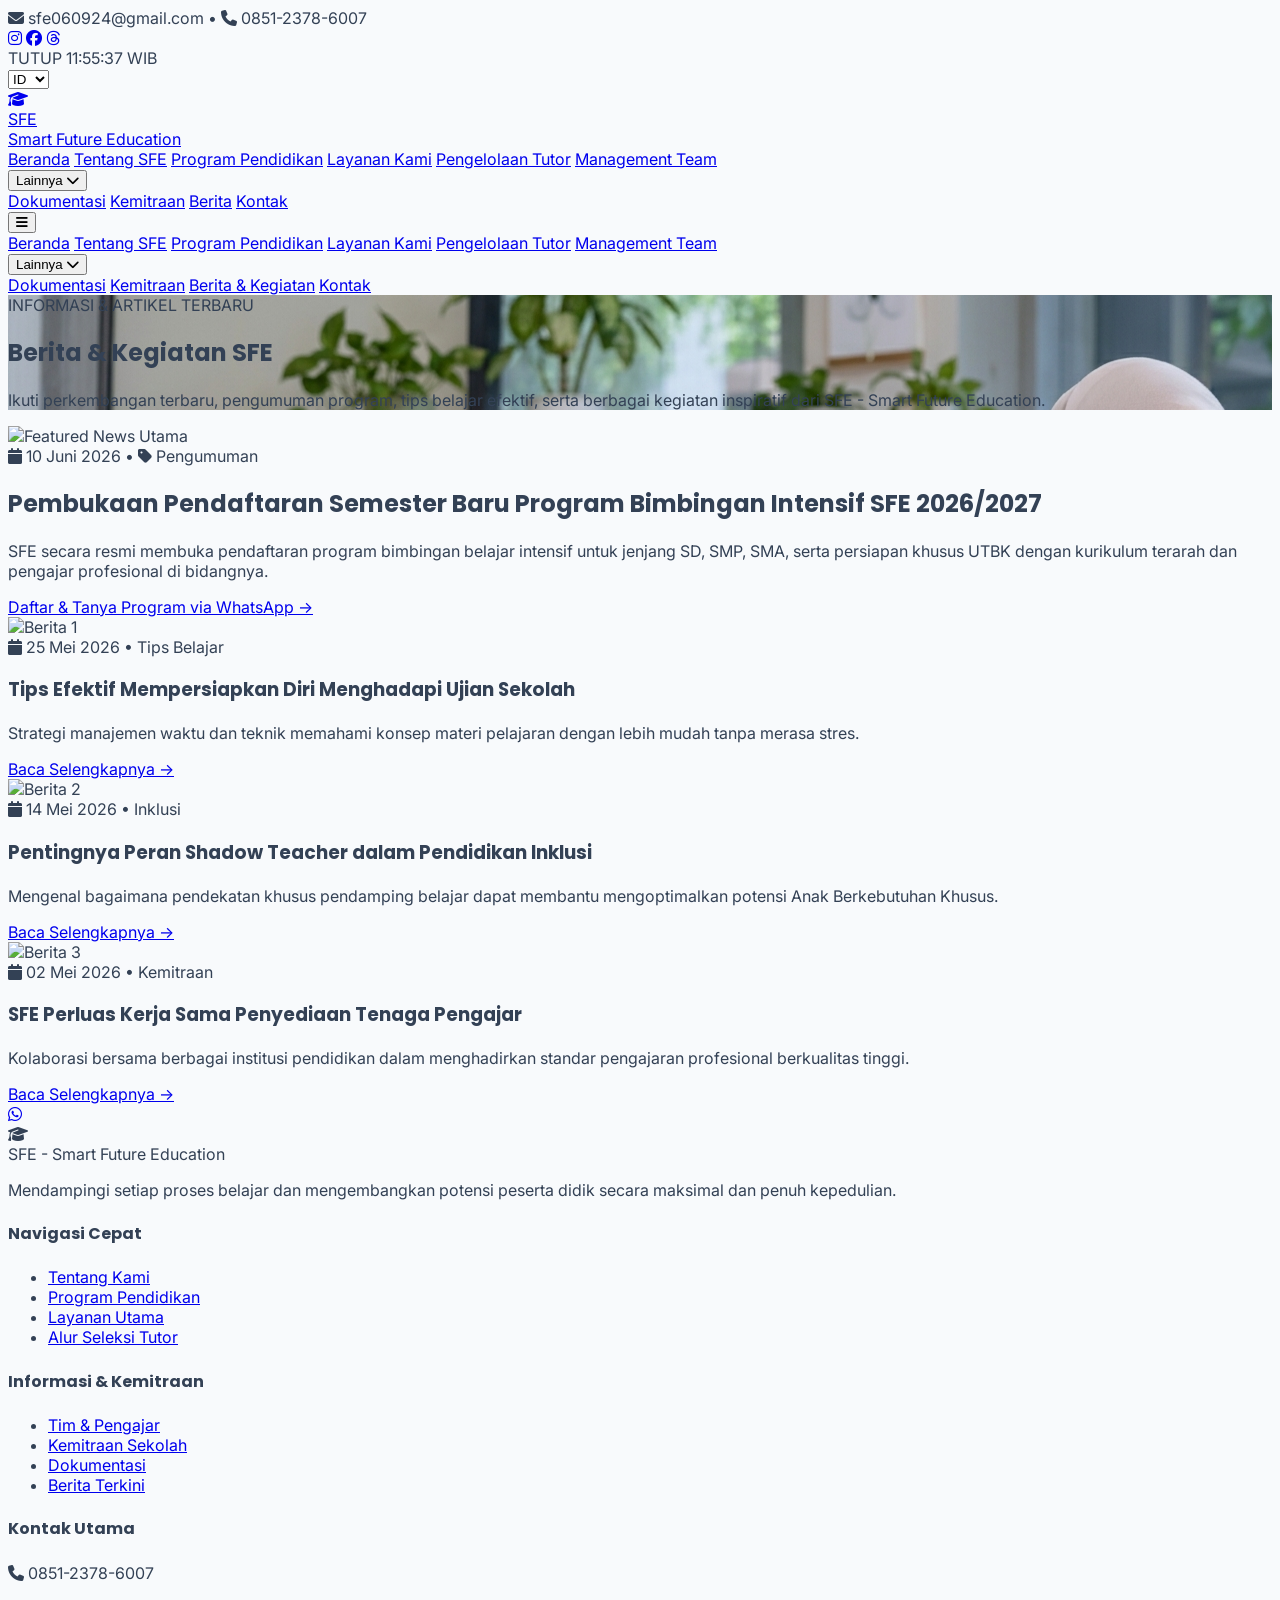
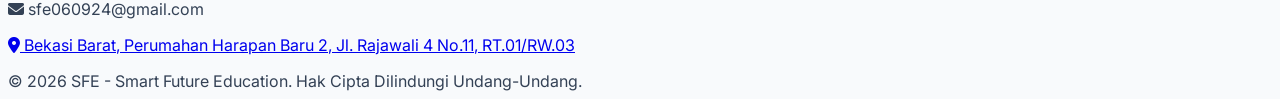
==== commit fefb5e0b: "Add files via upload" ====
--- a/berita.html
+++ b/berita.html
@@ -5,7 +5,7 @@
     <script>
   window.va = window.va || function () { (window.vaq = window.vaq || []).push(arguments); };
 </script>
-<script defer src="https://cdn.vercel-insights.com/v1/script.js"></script>
+<script defer src="/_vercel/insights/script.js"></script>
     <!-- Google tag (gtag.js) -->
 <script async src="https://www.googletagmanager.com/gtag/js?id=G-EZ78NDD6V8"></script>
 <script>
@@ -19,7 +19,7 @@
     <title>Berita & Kegiatan - SFE - Smart Future Education</title>
     <script src="https://cdn.tailwindcss.com"></script>
     <link rel="stylesheet" href="css/custom.css">
-    <link rel="stylesheet" href="https://cdnjs.cloudflare.com/ajax/libs/font-awesome/6.4.0/css/all.min.css">
+    <link rel="stylesheet" href="https://cdnjs.cloudflare.com/ajax/libs/font-awesome/6.5.2/css/all.min.css">
 </head>
 <body class="bg-slate-50 flex flex-col min-h-screen">
     
@@ -39,9 +39,9 @@
                 
                 <!-- Ikon Sosial Media (Lengkap & Tampil di Mobile/Desktop) -->
                 <div class="flex items-center space-x-3 text-sm">
-                    <a href="#" class="hover:text-amber-400 transition"><i class="fa-brands fa-instagram"></i></a>
-                    <a href="#" class="hover:text-amber-400 transition"><i class="fa-brands fa-facebook"></i></a>
-                    <a href="#" class="hover:text-amber-400 transition"><i class="fa-brands fa-youtube"></i></a>
+                    <a href="https://www.instagram.com/nurizafirdachaniago?dlrf=MXdhemZoN200YTc5Yw==" class="hover:text-amber-400 transition"><i class="fa-brands fa-instagram"></i></a>
+                    <a href="https://www.facebook.com/share/1EqiyZcrvQ/" class="hover:text-amber-400 transition"><i class="fa-brands fa-facebook"></i></a>
+                    <a href="https://www.threads.com/@nurizafirdachaniago" class="hover:text-amber-400 transition"><i class="fa-brands fa-threads"></i></a>
                 </div>
                 
                 <div class="h-4 w-px bg-slate-700"></div>
@@ -299,7 +299,7 @@
                     <h4 class="text-amber-400 font-semibold text-sm mb-4">Kontak Utama</h4>
                     <p class="text-xs text-slate-400 mb-2"><i class="fa-solid fa-phone text-amber-400 mr-2"></i> 0851-2378-6007</p>
                     <p class="text-xs text-slate-400 mb-2"><i class="fa-solid fa-envelope text-amber-400 mr-2"></i> sfe060924@gmail.com</p>
-                    <p class="text-xs text-slate-400"><i class="fa-solid fa-location-dot text-amber-400 mr-2"></i> Jakarta, Indonesia</p>
+                    <a href="https://maps.app.goo.gl/J6AuLmRKDcRf3W5Z8" <p class="text-xs text-slate-400"><i class="fa-solid fa-location-dot text-amber-400 mr-2"></i> Bekasi Barat, Perumahan Harapan Baru 2, Jl. Rajawali 4 No.11, RT.01/RW.03 </p> </a>
                 </div>
             </div>
             <div class="border-t border-slate-800 pt-6 text-center text-xs text-slate-500">
